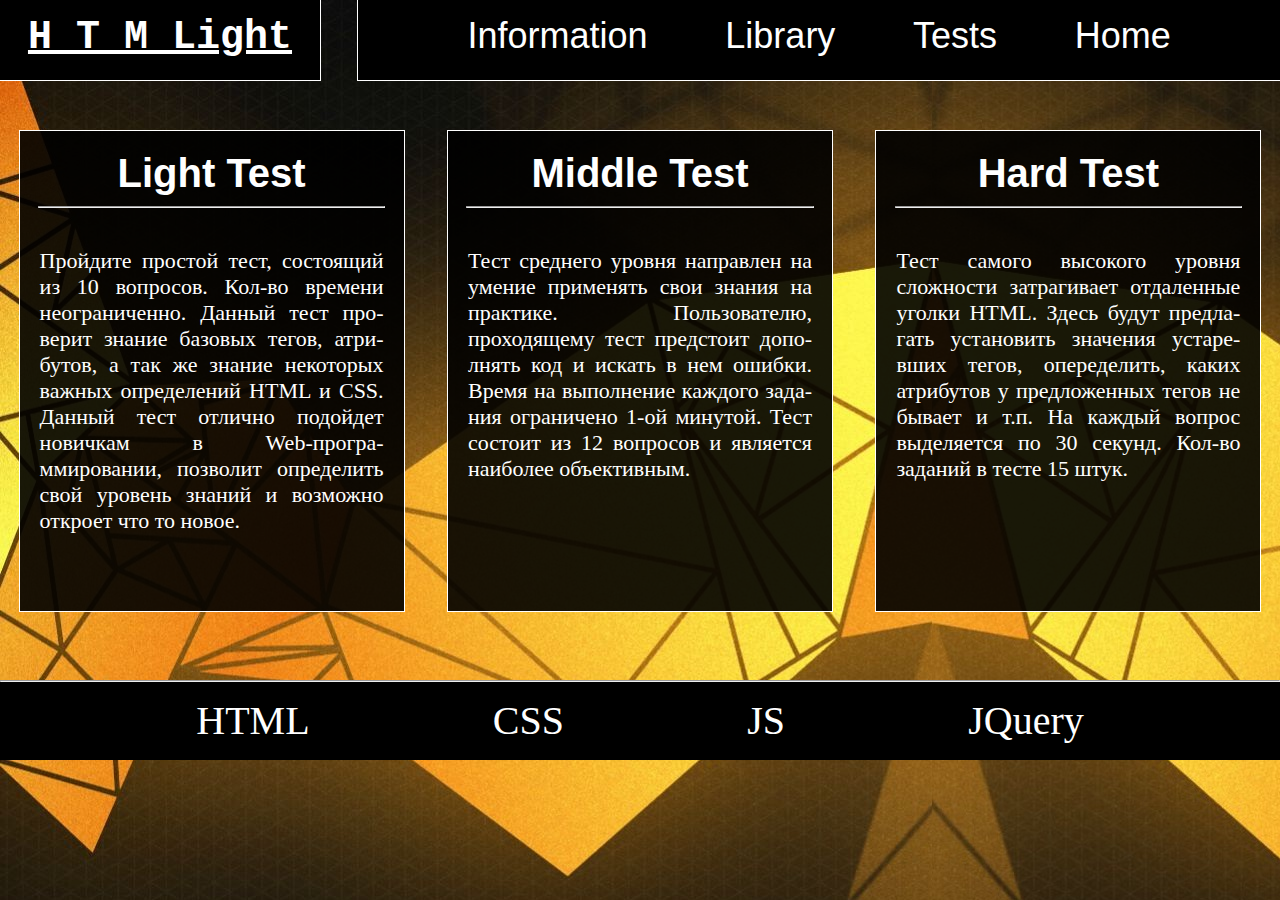
==== index.html @ 039907d2 "Add files via upload" ====
<!DOCTYPE html> 
<html lang="ru">

<head>
     <meta charset="UTF-8">
     <title>Добро пожаловать на сайт HTMLight</title>
     <meta name="viewport" content="width=device-width, initial-scale=1.0">
	 <link rel="stylesheet" type="text/css" href="css/index.css">
</head>

<body>
     <header>
	     <div class="logotype"><h1>H T M Light</h1></div>
	     <div class="comp_header">
		     <div class="header_links">
		         <ul class="headlinks">
		             <li><a class="head_link">Information</a></li>
			         <li><a class="head_link">Library</a></li>
			         <li><a class="head_link">Tests</a></li>
			         <li><a class="head_link" href="index.html">Home</a></li>
			     </ul>
		     </div>
		 </div>
		 
		 <div class="mobile_header">
			 <div class="mobile_head_link"><a><img src="images/Logo_4.png"></a></div>
			 <div class="mobile_head_link"><a><img src="images/Logo_3.png"></a></div>
			 <div class="mobile_head_link"><a><img src="images/Logo_2.png"></a></div>
		     <div class="mobile_head_link home"><a><img src="images/Logo_1.png"></a></div>
		 </div>	 
     </header>
 
     <div class="main">
	     <a>
	         <div class="articles">
		         <h3>Light Test</h3>
			     <hr class="aut_line">
			     <p>Прой&shy;дите про&shy;стой тест, состо&shy;ящий из 10 вопросов. Кол-во вре&shy;мени неогра&shy;ниченно. Дан&shy;ный тест 
				 про&shy;верит зна&shy;ние базо&shy;вых тегов, атри&shy;бутов, а так же зна&shy;ние неко&shy;торых важных опреде&shy;лений HTML и CSS. 
				 Данный тест отли&shy;чно подо&shy;йдет нови&shy;чкам в Web-програ&shy;ммировании, позво&shy;лит опре&shy;делить свой уровень зна&shy;ний 
				 и возмо&shy;жно откро&shy;ет что то новое.</p>			 
		     </div>
		 </a>
		 
		 <div class="update">
		     <h3>Middle Test</h3>
			 <hr class="aut_line">
			 <p>Тест среднего уро&shy;вня напра&shy;влен на уме&shy;ние приме&shy;нять свои зна&shy;ния на прак&shy;тике. Пользо&shy;вателю, проходяще&shy;му тест предст&shy;оит 
			 допо&shy;лнять код и искать в нем оши&shy;бки. Вре&shy;мя на выпо&shy;лнение каждого зада&shy;ния ограни&shy;чено 1-ой мину&shy;той. 
			 Тест состо&shy;ит из 12 вопро&shy;сов и явля&shy;ется наибо&shy;лее объекти&shy;вным.</p>		
		 </div>
		 
		 <div class="tests">
		     <h3>Hard Test</h3>
			 <hr class="aut_line"> 
			  <p>Тест самого высо&shy;кого уровня сложнос&shy;ти затраги&shy;вает отдале&shy;нные уголки HTML. Здесь будут предла&shy;гать устано&shy;вить 
			  значе&shy;ния устаре&shy;вших те&shy;гов, опере&shy;делить, каких атри&shy;бутов у предложе&shy;нных те&shy;гов не бывает и т.п. 
			  На каждый вопрос выделя&shy;ется по 30 се&shy;кунд. Кол-во зада&shy;ний в тесте 15 штук.</p>
		 </div>
     </div>
 
     <footer>
	     <hr class="footer_line">
		 <p>HTML</p>
		 <p>CSS</p>
		 <p>JS</p>
		 <p>JQuery</p>
     </footer>
</body>

</html>
---- css/index.css ----
*{
	margin: 0;
	padding: 0;
}

html{
	background-image: url('../images/main.jpg');
}

li{
	margin-top: 15px;
	list-style-type: none;
}

h1{
	color: white;
	font-size: 40px;
	text-align: center;
	font-family: "Courier New", Courier, monospace;
	text-decoration: underline;
	transition: all 0.5s ease-out;
}

h1:hover{
	text-decoration: none;
	letter-spacing: 2px;
}

h3{
	color: white;
	font-size: 40px;
	text-align: center;
	font-family: "Trebuchet MS", Helvetica, sans-serif;
	padding-bottom: 10px;
}
/*-----------------------------------------HEADER--------------------------------------------*/
header{
	width: 100%;
	min-height: 80px;
}

.logotype{
	display: inline-block;
	border-bottom: 1px solid white;
	border-right: 1px solid white;
	float: left;
	padding-top: 15px;
	background-color: rgba(0,0,0,1);
	min-height: 65px;
	width: 25%
}

.header_links{
	display: inline-block;
	border-bottom: 1px solid white;
	border-left: 1px solid white;
	float: right;
	background-color: rgba(0,0,0,1);
	padding-top: 15px;
	text-align: center;
	min-height: 65px;
	width: 72%
}

.head_link{
	color: white;
	font-size: 36px; 
	cursor: pointer;
	text-decoration: none;
	font-family: "Trebuchet MS", Helvetica, sans-serif;
	transition: all 0.2s ease-out;
}

ul.headlinks li{
	display: inline;
	margin-left: 6%;
	margin-right: 6%;
}

.head_link:hover{
	color: #ccad00;
	letter-spacing: 0.5px;
}

.mobile_header{
	display: none;
}
/*-----------------------------------------MAIN--------------------------------------------*/
.main{
	width: 100%;
	min-height: 550px;
	padding-top: 50px;
	text-align: center;
}

.articles{
	display: inline-block;
	border: 1px solid white;
	vertical-align: top;
	background-color: rgba(0,0,0,0.9);
	padding-top: 20px;
	padding-bottom: 20px;
	cursor: pointer;
	width: 30%;
	min-height: 440px;
	transition: all 0.2s ease-out;
}

.articles:hover{
	background-color: rgba(1,14,7,0.95);
	transform: scale(1.05);
}

.main p{
    color: white;
	text-align: justify;
	font-size: 22px;
	margin-right: 20px;
	margin-left: 20px;
}

.update{
	display: inline-block;
	border: 1px solid white;
	vertical-align: top;
	background-color: rgba(0,0,0,0.9);
	padding-top: 20px;
	padding-bottom: 20px;
	margin-left: 3%;
	margin-right: 3%;
	cursor: pointer;
	width: 30%;
	min-height: 440px;
	transition: all 0.2s ease-out;
}

.update:hover{
	background-color: rgba(25,20,1,0.95);
	transform: scale(1.05);
}

.tests{
	display: inline-block;
	border: 1px solid white;
	vertical-align: top;
	background-color: rgba(0,0,0,0.9);
	padding-top: 20px;
	padding-bottom: 20px;
	width: 30%;
	min-height: 440px;
	cursor: pointer;
	transition: all 0.2s ease-out;
}

.tests:hover{
	background-color: rgba(25,7,1,0.95);
	transform: scale(1.05);
}

.aut_line{
	margin: 0 auto;
	margin-bottom: 40px;
	width: 90%;
}

.link_article{
	color: white;
	margin-top: 10px;
	font-size: 20px;
	cursor: pointer;
	transition: all 0.2s ease-out;
}

/*-----------------------------------------HEADER--------------------------------------------*/
footer{
	width: 100%;
	min-height: 80px;
	text-align: center;
	background-color: rgba(0,0,0,1);
}

footer p{
	display: inline-block;
	margin-top: 15px;
	margin-left: 7%;
	margin-right: 7%;
	color: white;
	font-size: 40px;
	transition: all 0.2s ease-out;
}

footer p:hover{
	margin-left: 2%;
	margin-right: 2%;
}
/*---------------------------------------------------------------ADAPTATION----------------------------------------------------------------------------------------------------------*/
/*1100-1319*/
@media screen and (min-width: 1121px) and (max-width: 1320px){
	ul.headlinks li{
	     margin-left: 4%;
	     margin-right: 4%;
	}
}

@media screen and (min-width: 982px) and (max-width: 1120px){
	ul.headlinks li{
	     margin-left: 3%;
	     margin-right: 3%;
	}
	
	h1{
		 font-size: 35px;
	}
	
	.main p{
	     font-size: 20px;
	}
	
}

@media screen and (min-width: 768px) and (max-width: 981px){
	ul.headlinks li{
	     margin-left: 2%;
	     margin-right: 2%;
	}
	
	.head_link{
		 font-size: 30px;
	}
	
	h1{
		 font-size: 26px;
	}
	
	.main p{
	     font-size: 17px;
	}
	
	.logotype{
		 padding-top: 20px;
		 min-height: 55px;
	}
	
	.header_links{
		 min-height: 60px;
	}
	
	footer p{
		 margin-left: 6%;
	     margin-right: 6%;
	}
}

@media screen and (min-width: 560px) and (max-width: 767px){
	
	header{
		background-color: black;
	}
	
	h1{
		font-size: 30px;
	}
	
	img{
		height: 61px;
		width: 61px;
	}
	
	.main{
		text-align: center;
		min-height: 500px;
		padding-bottom: 30px;
	}
	
	.mobile_header{
	     display: block;
		 float: right;
		 width: 60%;
		 min-height: 80px;
		 background-color: black;
    }
	
	.comp_header{
		 display: none;
	}
	
	.logotype{
		 display: inline-block;
		 height: 100%;
		 float: left;
		 width: 40%;
		 border: none;
	}
	
	.mobile_head_link{
		 display: inline-block;
		 margin-top: 10px;
		 height: 61px;
		 width: 61px;
	}
	
	.mobile_head_link.home{
		margin-right: 20px;
		float: right;
	}
			
	.articles{
		 display: block;
		 margin: 0 auto;
		 width: 80%;
	}
	
	.update{
		 display: block;
		 margin: 0 auto;
		 margin-top: 20px;
		 width: 80%;
	}
	
	.tests{
		 display: block;
		 margin: 0 auto;
		 margin-top: 20px;
		 width: 80%;
	}
	
	footer p{
		 margin-left: 4.5%;
	     margin-right: 4.5%;
	}
}

@media screen and (max-width: 559px){
	header{
		background-color: black;
	}
	
	h1{
		font-size: 30px;
	}
	
	img{
		height: 61px;
		width: 61px;
	}
	
	.main{
		text-align: center;
		min-height: 500px;
		padding-bottom: 30px;
	}
	
	.mobile_header{
	     display: block;
		 text-align: center;
		 width: 100%;
		 min-height: 80px;
		 background-color: black;
    }
	
	.comp_header{
		 display: none;
	}
	
	.logotype{
		 display: block;
		 text-align: center;
		 height: 30px;
		 width: 100%;
		 border: none;
	}
	
	.mobile_head_link{
		 display: inline-block;
		 margin-left: 3%;
		 margin-right: 3%;
		 height: 61px;
		 width: 61px;
		 
	}
			
	.articles{
		 display: block;
		 margin: 0 auto;
		 margin-top: 10px;
		 width: 80%;
	}
	
	.articles p{
		font-size: 18px;
	}
	
	.update{
		 display: block;
		 margin: 0 auto;
		 margin-top: 20px;
		 width: 80%;
	}
	
	.update p{
		font-size: 18px;
	}
	
	.tests{
		 display: block;
		 margin: 0 auto;
		 margin-top: 20px;
		 width: 80%;
	}
	
	.tests p{
		font-size: 18px;
	}
	
	footer p{
		 font-size: 20px;
		 margin-left: 4%;
	     margin-right: 4%;
	}
}
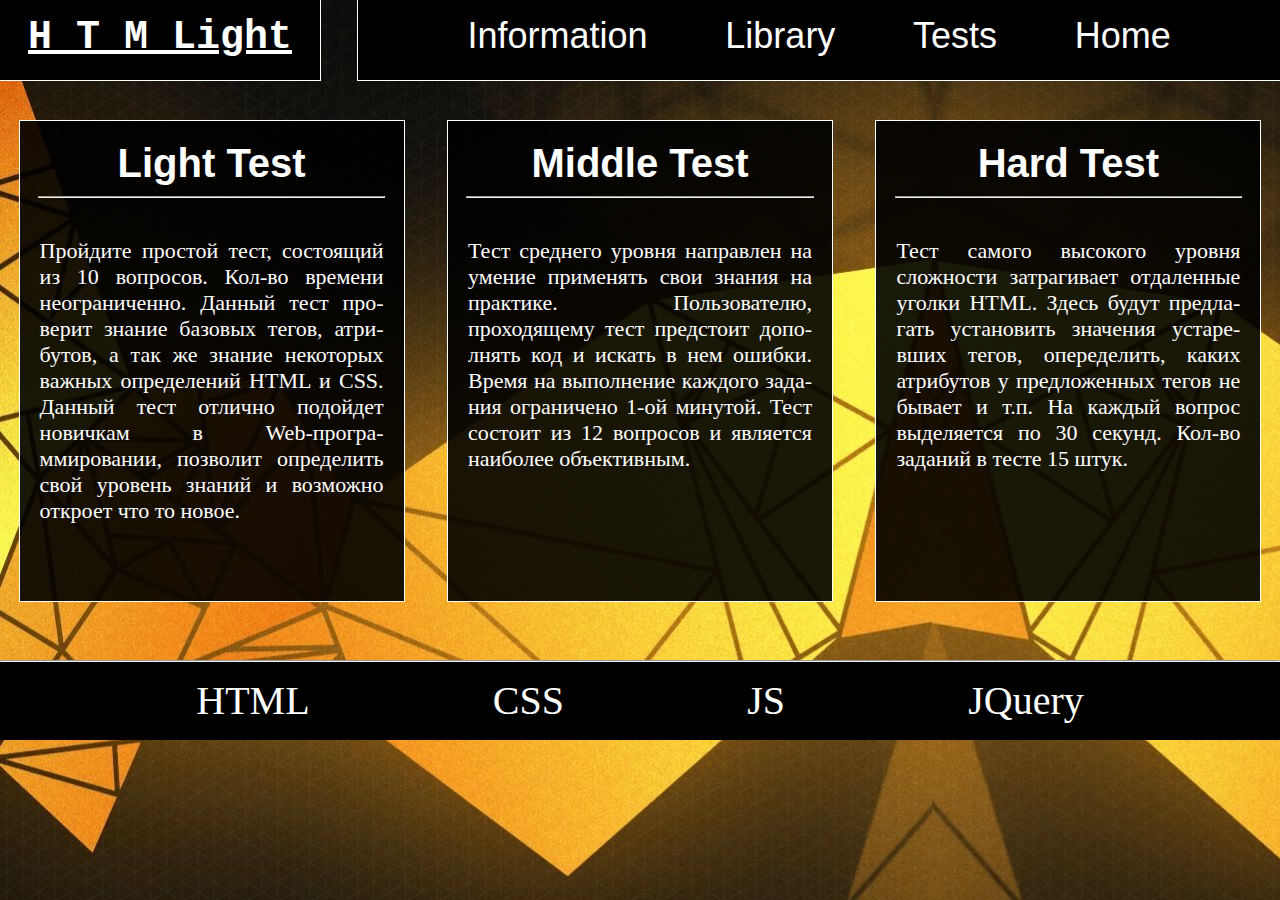
==== commit e5018837: "Add files via upload" ====
--- a/index.html
+++ b/index.html
@@ -15,8 +15,8 @@
 		     <div class="header_links">
 		         <ul class="headlinks">
 		             <li><a class="head_link">Information</a></li>
-			         <li><a class="head_link">Library</a></li>
-			         <li><a class="head_link">Tests</a></li>
+			         <li><a class="head_link" href="html/library.html">Library</a></li>
+			         <li><a class="head_link" href="html/test.html">Tests</a></li>
 			         <li><a class="head_link" href="index.html">Home</a></li>
 			     </ul>
 		     </div>
@@ -31,7 +31,7 @@
      </header>
  
      <div class="main">
-	     <a>
+	     <a href="html/tests_1.html">
 	         <div class="articles">
 		         <h3>Light Test</h3>
 			     <hr class="aut_line">
--- a/css/index.css
+++ b/css/index.css
@@ -32,6 +32,10 @@
 	text-align: center;
 	font-family: "Trebuchet MS", Helvetica, sans-serif;
 	padding-bottom: 10px;
+}
+
+a{
+	text-decoration: none;
 }
 /*-----------------------------------------HEADER--------------------------------------------*/
 header{
@@ -89,7 +93,7 @@
 .main{
 	width: 100%;
 	min-height: 550px;
-	padding-top: 50px;
+	padding-top: 10px;
 	text-align: center;
 }
 
@@ -98,6 +102,7 @@
 	border: 1px solid white;
 	vertical-align: top;
 	background-color: rgba(0,0,0,0.9);
+	margin-top: 30px;
 	padding-top: 20px;
 	padding-bottom: 20px;
 	cursor: pointer;
@@ -124,6 +129,7 @@
 	border: 1px solid white;
 	vertical-align: top;
 	background-color: rgba(0,0,0,0.9);
+	margin-top: 30px;
 	padding-top: 20px;
 	padding-bottom: 20px;
 	margin-left: 3%;
@@ -144,6 +150,7 @@
 	border: 1px solid white;
 	vertical-align: top;
 	background-color: rgba(0,0,0,0.9);
+	margin-top: 30px;
 	padding-top: 20px;
 	padding-bottom: 20px;
 	width: 30%;
@@ -160,6 +167,7 @@
 .aut_line{
 	margin: 0 auto;
 	margin-bottom: 40px;
+	color: white;
 	width: 90%;
 }
 
@@ -170,17 +178,180 @@
 	cursor: pointer;
 	transition: all 0.2s ease-out;
 }
-
-/*-----------------------------------------HEADER--------------------------------------------*/
+/*-------------------------------------LIBRARY-----------------------------------------------*/
+.library{
+	display: inline-block;
+	border: 1px solid white;
+	border-left: none;
+	vertical-align: top;
+	background-color: rgba(0,0,0,0.9);
+	margin-right: 3%;
+	float: left;
+	width: 100%;
+	min-height: 40px;
+	transition: all 0.2s ease-out;
+}
+
+.library ul li{
+	display: inline-block;
+	margin-top: none;
+	margin-bottom: 15px;
+	margin-left: 2%;
+	margin-right: 2%;
+	cursor: pointer;
+	transition: all 0.2s ease-out;
+}
+
+.library ul li:hover{
+	letter-spacing: 1px;
+}
+
+.library ul li p{
+	margin-left: 5px;
+	margin-right: 5px;
+	font-size: 20px;
+	transition: all 0.2s ease-out;
+}
+
+.library ul li p:hover{
+	color: #ccad00;
+}
+
+.library_type{
+	display: inline-block;
+	background-color: rgba(0,0,0,0.9);
+	width: 20%;
+	float: left;
+	margin-top: 20px;
+	margin-left: 10px;
+	border: 1px solid white;
+	min-height: 450px;
+	transition: all 0.2s ease-out;
+}
+
+.library_type:hover{
+	transform: scale(1.05);
+}
+
+.library_type p{
+    text-align: center;
+	margin-top: 10px;
+	font-size: 26px;
+}
+
+.type{
+	display: none;
+}
+/*-----------------------------------------TEST--------------------------------------------*/
+section{
+	display: inline-block;
+	border: 1px solid white;
+	vertical-align: top;
+	background-color: rgba(0,0,0,0.9);
+	margin-top: 30px;
+	margin-left: 1%;
+	margin-right: 1%;
+	padding-top: 20px;
+	padding-bottom: 20px;
+	width: 30%;
+	min-height: 440px;
+	transition: all 0.2s ease-out;
+}
+
+section:hover{
+	transform: scale(1.05);
+	background-color: rgba(1,14,7,0.95);
+}
+
+.main section h2{
+	color: white;
+	font-size: 32px;
+	padding-bottom: 10px;
+}
+
+.main section hr{
+	width: 90%;
+	margin: 0 auto;
+	margin-bottom: 10px;
+}
+
+.main section p.qest{
+	color: white;
+	font-size: 20px;
+}
+
+.main section ul{
+	text-align: left;
+}
+
+.main section ul li{
+	color: white;
+}
+
+.buttons_s{
+	margin: 0 auto;
+	margin-top: 20px;
+	padding-top: 10px;
+	border: 1px solid white;
+	width: 20%;
+	height: 40px;
+	cursor: pointer;
+	background-color: rgba(0,0,0,1);
+	transition: all 0.2s ease-out;
+}
+
+.buttons_s:hover{
+	transform: scale(1.05);
+}
+
+.buttons_s p{
+	text-align: center;
+	color: white;
+	transition: all 0.2s ease-out;
+}
+
+.buttons_s p:hover{
+	color: #ccad00;
+}
+
+.main section p.true_ans{
+	display: none;
+	color: white;
+	margin-top: 10px;
+	font-size: 14px;
+}
+
+button{
+	border: none; 
+	color: white;
+	font-size: 20px;
+	background-color: rgba(0,0,0,1);
+	outline: none; 
+	cursor: pointer;
+	transition: all 0.2s ease-out;
+}
+
+button:hover{
+	color: #ccad00;
+}
+
+input{
+	margin-left: 20px;
+	margin-right: 10px;
+	cursor: pointer;
+}
+/*-----------------------------------------FOOTER--------------------------------------------*/
 footer{
 	width: 100%;
 	min-height: 80px;
 	text-align: center;
+	margin-top: 20px;
 	background-color: rgba(0,0,0,1);
 }
 
 footer p{
 	display: inline-block;
+	min-height: 30px;
 	margin-top: 15px;
 	margin-left: 7%;
 	margin-right: 7%;
@@ -216,6 +387,11 @@
 	     font-size: 20px;
 	}
 	
+	section{
+	width: 45%;
+	margin-left: 2%;
+	margin-right: 2%;
+}
 }
 
 @media screen and (min-width: 768px) and (max-width: 981px){
@@ -249,6 +425,16 @@
 		 margin-left: 6%;
 	     margin-right: 6%;
 	}
+	
+	.library ul li p{
+	    font-size: 16px;
+    }
+	
+    section{
+	   width: 45%;
+	   margin-left: 2%;
+	   margin-right: 2%;
+}
 }
 
 @media screen and (min-width: 560px) and (max-width: 767px){
@@ -297,6 +483,13 @@
 		 margin-top: 10px;
 		 height: 61px;
 		 width: 61px;
+		 cursor: pointer;
+		 transition: all 0.2s ease-out;
+	}
+	
+	.mobile_head_link:hover{
+		 background-color: #ccad00;
+		 transform: scale(1.2);
 	}
 	
 	.mobile_head_link.home{
@@ -327,6 +520,22 @@
 	footer p{
 		 margin-left: 4.5%;
 	     margin-right: 4.5%;
+	}
+	
+	.library ul li p{
+	    font-size: 16px;
+    }
+	
+    section{
+	   width: 80%;
+	   display: block;
+	   margin: 0 auto;
+	   margin-top: 10px;
+	   margin-bottom: 25px;
+    }
+	
+	.buttons_s{
+		width: 35%;
 	}
 }
 
@@ -376,7 +585,13 @@
 		 margin-right: 3%;
 		 height: 61px;
 		 width: 61px;
-		 
+		 cursor: pointer;
+		 transition: all 0.2s ease-out;
+	}
+	
+	.mobile_head_link:hover{
+		 background-color: #ccad00;
+		 transform: scale(1.05);
 	}
 			
 	.articles{
@@ -417,4 +632,20 @@
 		 margin-left: 4%;
 	     margin-right: 4%;
 	}
-}
+	
+	.library ul li p{
+	    font-size: 14px;
+    }
+	
+	section{
+	   width: 80%;
+	   display: block;
+	   margin: 0 auto;
+	   margin-top: 10px;
+	   margin-bottom: 25px;
+    }
+	
+	.buttons_s{
+		width: 50%;
+	}
+}
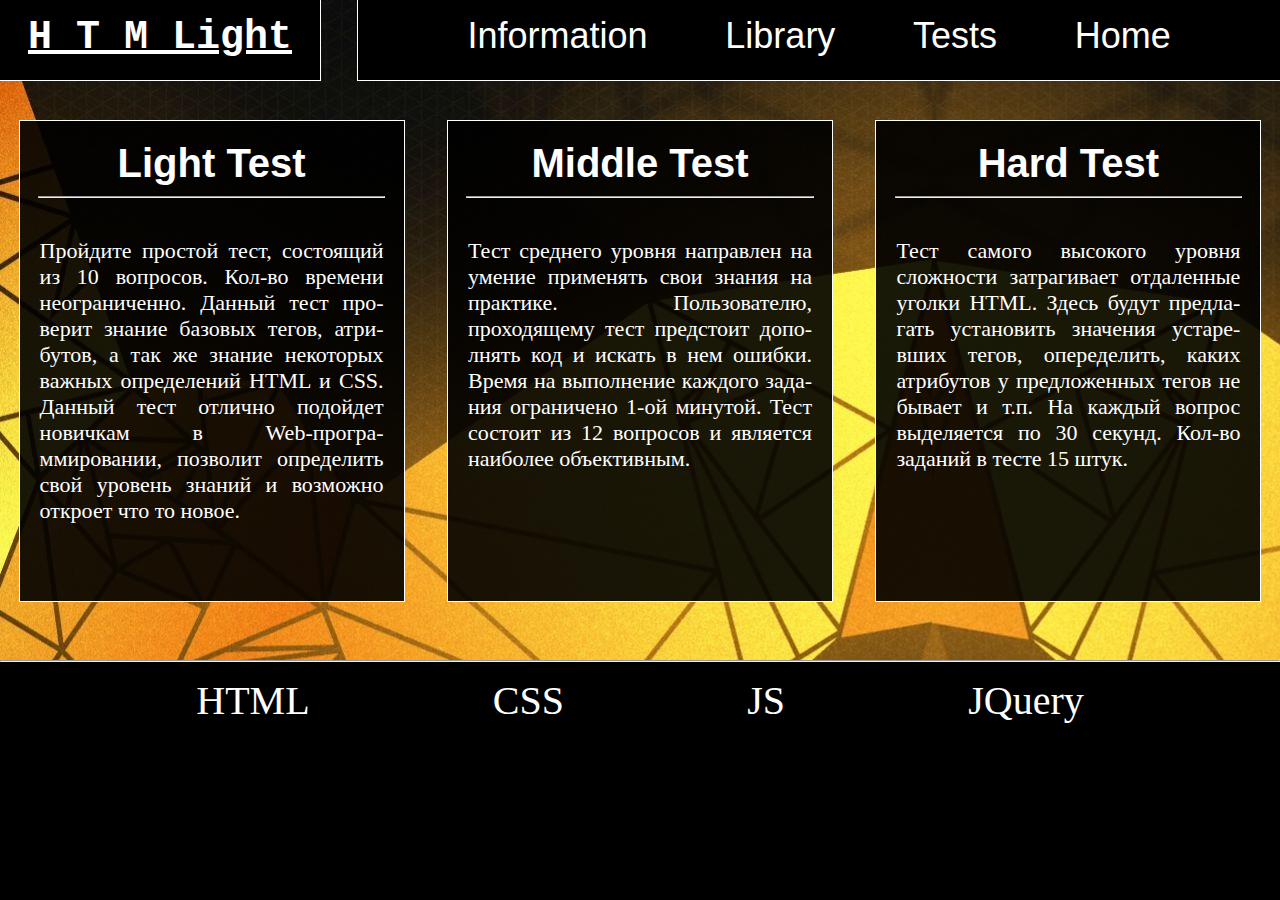
==== commit 770eac86: "Add files via upload" ====
--- a/index.html
+++ b/index.html
@@ -10,13 +10,13 @@
 
 <body>
      <header>
-	     <div class="logotype"><h1>H T M Light</h1></div>
+	     <div class="logotype" title="Разработчик Голинский.Н.Е."><h1>H T M Light</h1></div>
 	     <div class="comp_header">
 		     <div class="header_links">
 		         <ul class="headlinks">
 		             <li><a class="head_link">Information</a></li>
 			         <li><a class="head_link" href="html/library.html">Library</a></li>
-			         <li><a class="head_link" href="html/test.html">Tests</a></li>
+			         <li><a class="head_link" href="index.html">Tests</a></li>
 			         <li><a class="head_link" href="index.html">Home</a></li>
 			     </ul>
 		     </div>
@@ -24,9 +24,9 @@
 		 
 		 <div class="mobile_header">
 			 <div class="mobile_head_link"><a><img src="images/Logo_4.png"></a></div>
-			 <div class="mobile_head_link"><a><img src="images/Logo_3.png"></a></div>
-			 <div class="mobile_head_link"><a><img src="images/Logo_2.png"></a></div>
-		     <div class="mobile_head_link home"><a><img src="images/Logo_1.png"></a></div>
+			 <div class="mobile_head_link"><a href="html/library.html"><img src="images/Logo_3.png"></a></div>
+			 <div class="mobile_head_link"><a href="index.html"><img src="images/Logo_2.png"></a></div>
+		     <div class="mobile_head_link home"><a  href="index.html"><img src="images/Logo_1.png"></a></div>
 		 </div>	 
      </header>
  
@@ -43,23 +43,27 @@
 		 </a>
 		 
 		 <div class="update">
+		     <a href="html/tests_2.html">
 		     <h3>Middle Test</h3>
 			 <hr class="aut_line">
 			 <p>Тест среднего уро&shy;вня напра&shy;влен на уме&shy;ние приме&shy;нять свои зна&shy;ния на прак&shy;тике. Пользо&shy;вателю, проходяще&shy;му тест предст&shy;оит 
 			 допо&shy;лнять код и искать в нем оши&shy;бки. Вре&shy;мя на выпо&shy;лнение каждого зада&shy;ния ограни&shy;чено 1-ой мину&shy;той. 
 			 Тест состо&shy;ит из 12 вопро&shy;сов и явля&shy;ется наибо&shy;лее объекти&shy;вным.</p>		
+			 </a>
 		 </div>
 		 
 		 <div class="tests">
+		     <a href="html/tests_3.html">
 		     <h3>Hard Test</h3>
 			 <hr class="aut_line"> 
-			  <p>Тест самого высо&shy;кого уровня сложнос&shy;ти затраги&shy;вает отдале&shy;нные уголки HTML. Здесь будут предла&shy;гать устано&shy;вить 
-			  значе&shy;ния устаре&shy;вших те&shy;гов, опере&shy;делить, каких атри&shy;бутов у предложе&shy;нных те&shy;гов не бывает и т.п. 
-			  На каждый вопрос выделя&shy;ется по 30 се&shy;кунд. Кол-во зада&shy;ний в тесте 15 штук.</p>
+			 <p>Тест самого высо&shy;кого уровня сложнос&shy;ти затраги&shy;вает отдале&shy;нные уголки HTML. Здесь будут предла&shy;гать устано&shy;вить 
+			 значе&shy;ния устаре&shy;вших те&shy;гов, опере&shy;делить, каких атри&shy;бутов у предложе&shy;нных те&shy;гов не бывает и т.п. 
+			 На каждый вопрос выделя&shy;ется по 30 се&shy;кунд. Кол-во зада&shy;ний в тесте 15 штук.</p>
+			 </a>
 		 </div>
      </div>
  
-     <footer>
+     <footer title="Разработчик Голинский Назар Евгеньевич Ктбо2-4">
 	     <hr class="footer_line">
 		 <p>HTML</p>
 		 <p>CSS</p>
--- a/css/index.css
+++ b/css/index.css
@@ -4,7 +4,12 @@
 }
 
 html{
+	background-color: black;
+}
+
+body{
 	background-image: url('../images/main.jpg');
+	overflow-x: hidden;
 }
 
 li{
@@ -183,10 +188,9 @@
 	display: inline-block;
 	border: 1px solid white;
 	border-left: none;
+	border-right: none;
 	vertical-align: top;
 	background-color: rgba(0,0,0,0.9);
-	margin-right: 3%;
-	float: left;
 	width: 100%;
 	min-height: 40px;
 	transition: all 0.2s ease-out;
@@ -217,31 +221,19 @@
 	color: #ccad00;
 }
 
-.library_type{
-	display: inline-block;
-	background-color: rgba(0,0,0,0.9);
-	width: 20%;
-	float: left;
-	margin-top: 20px;
-	margin-left: 10px;
-	border: 1px solid white;
+.library_tags{
 	min-height: 450px;
-	transition: all 0.2s ease-out;
-}
-
-.library_type:hover{
-	transform: scale(1.05);
-}
-
-.library_type p{
-    text-align: center;
+}
+
+.main_tags{
+	display: none;
+}
+
+section p.library_word{
+	font-size: 16px;
 	margin-top: 10px;
-	font-size: 26px;
-}
-
-.type{
-	display: none;
-}
+}
+
 /*-----------------------------------------TEST--------------------------------------------*/
 section{
 	display: inline-block;
@@ -334,9 +326,12 @@
 button:hover{
 	color: #ccad00;
 }
+section ul li{
+	margin-left: 20px;
+	margin-right: 20px;
+}
 
 input{
-	margin-left: 20px;
 	margin-right: 10px;
 	cursor: pointer;
 }
@@ -395,6 +390,7 @@
 }
 
 @media screen and (min-width: 768px) and (max-width: 981px){
+	
 	ul.headlinks li{
 	     margin-left: 2%;
 	     margin-right: 2%;
@@ -438,6 +434,10 @@
 }
 
 @media screen and (min-width: 560px) and (max-width: 767px){
+	
+	/*main{
+		padding-top: 50px;
+	}*/
 	
 	header{
 		background-color: black;
@@ -540,6 +540,11 @@
 }
 
 @media screen and (max-width: 559px){
+	
+	main{
+		padding-top: 40px;
+	}
+	
 	header{
 		background-color: black;
 	}
